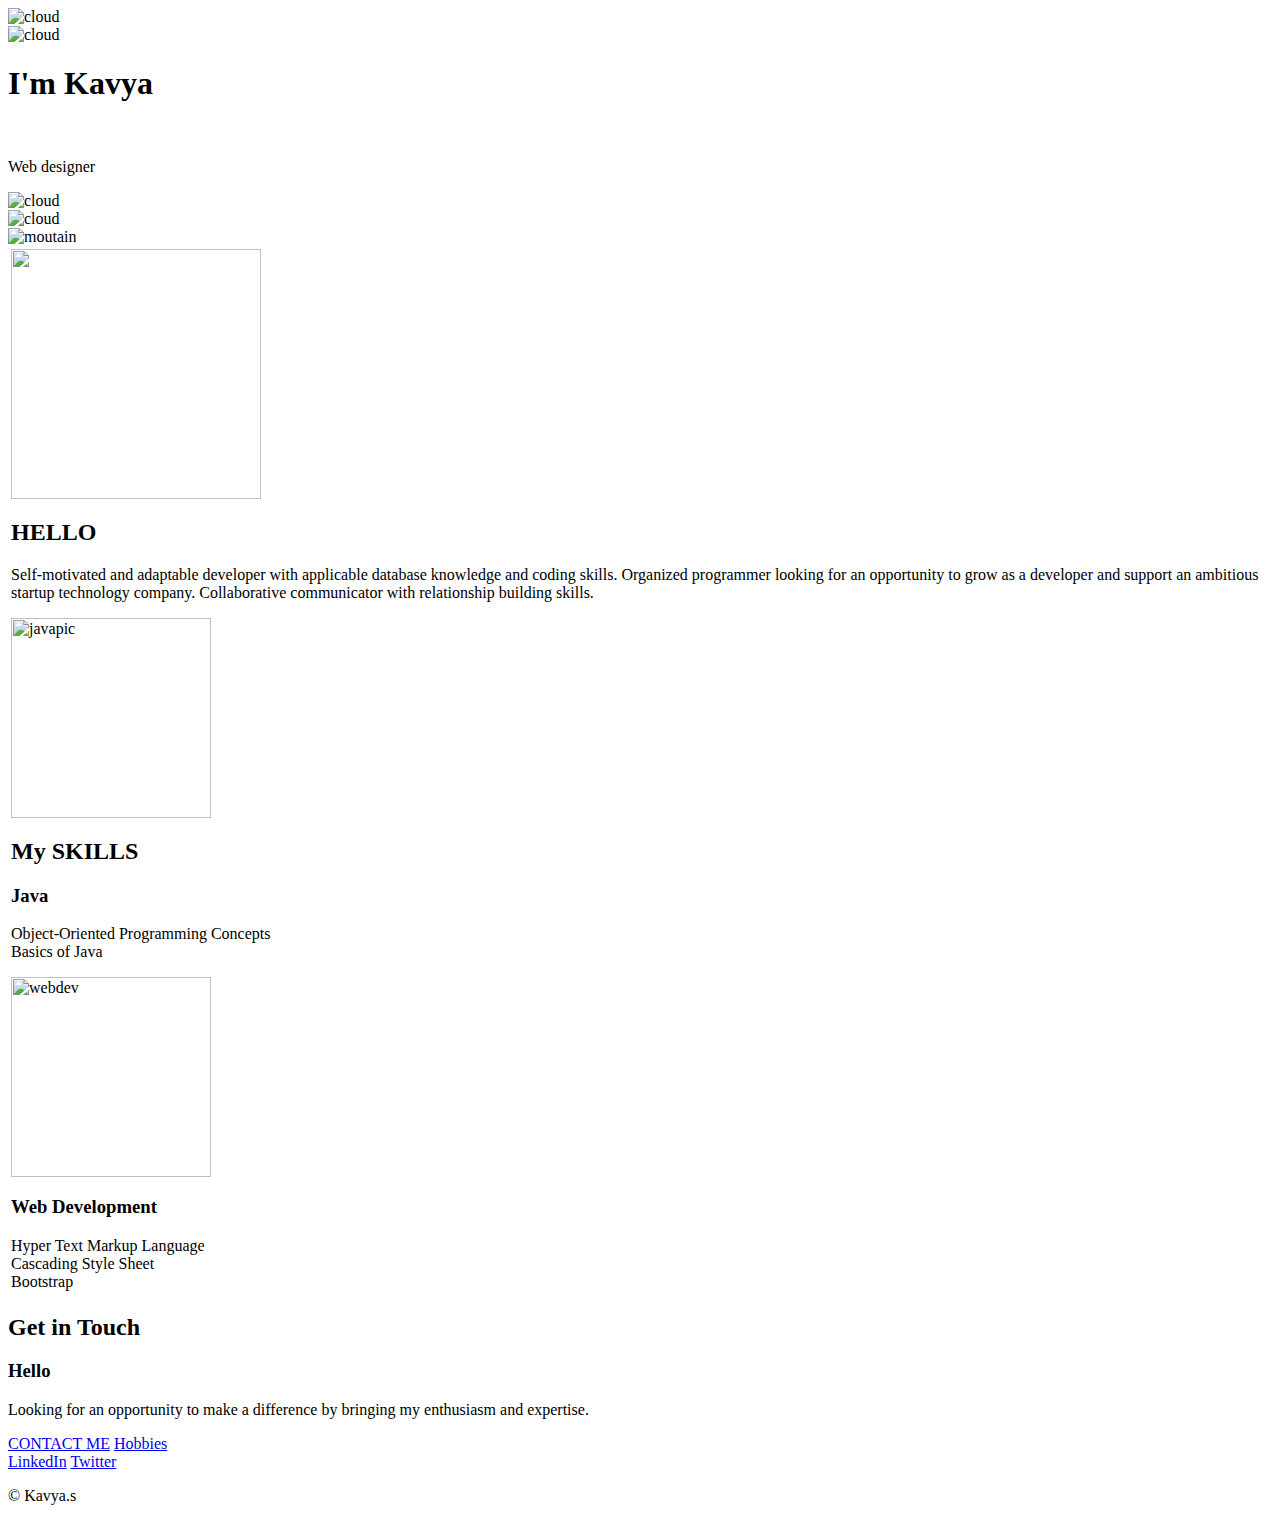
==== index.html @ 1b67226e "Add files via upload" ====
<html>
<html lang="en">
<head>
    <meta charset="UTF-8">
    <meta name="viewport" content="width=device-width, initial-scale=1.0">
    <title>Document</title>

    <link rel="stylesheet" href="CSS\styles.css">
    <link rel="preconnect" href="https://fonts.googleapis.com">
    <link rel="preconnect" href="https://fonts.gstatic.com" crossorigin>
    <link href="https://fonts.googleapis.com/css2?family=Sacramento&display=swap" rel="stylesheet" >
</head>
<body>
</head>
<body>
  <div class="Fistdiv">
    <img class="cld1" src="Images\smallcloud-removebg-preview.png" alt="cloud"><br>
    <img class="cld3" src="Images\smallcloud-removebg-preview.png" alt="cloud"><br>
    <h1>I'm Kavya</h1>
    <br>
    <p>Web designer</p>
    <img class="cld2" src="images\smallcloud-removebg-preview.png" alt="cloud"><br>

    <img class="cld4" src="images\smallcloud-removebg-preview.png" alt="cloud"><br>



    <img class="moutain" src="images\mm.png" alt="moutain"><br>

</div>
</body>
</html>
<table>
  <tr>
    <td>
<div class="middle-container">
    <div class="profile">
      <img src="images\tuxpi.com.1703916371-removebg-preview.png" width="250">
    </div>
    <div class="txt">
            <h2>HELLO</h2>
      <p> Self-motivated and adaptable developer with applicable database knowledge and coding skills. Organized programmer looking for an opportunity to grow as a developer and support an ambitious startup technology company. Collaborative communicator with relationship building skills.</p>
        <div>

        <div class="skills">
              <img  src="images\java.image.png" alt="javapic" width="200px">
            </div>
              <div class="skill1">
            <h2>My SKILLS</h2>
            <h3>Java</h3>
                  <p>Object-Oriented Programming Concepts <br>
                  Basics of Java<br>
                  </div>
                    </div>

            <div class="skill2">

              <img class="web" src="images\webdesinger.image.jpg" alt="webdev" width="200px">
            </div>
            <div class="txt1">
            <h3>Web Development</h3>
           <p> Hyper Text Markup Language <br>
                  Cascading Style Sheet <br>
                  Bootstrap</p>
            </div>
              </div>
            </td>
          </tr>
        </table>

        <div class="contact-me">
            <h2>Get in Touch</h2>
            <h3>Hello</h3>
            <p>Looking for an opportunity to make a difference by bringing my enthusiasm and expertise.</p>


      <a class="btn" href="contactweb.html">CONTACT ME</a>
      <a class="btn" href="hobbies.html">Hobbies</a>
    </div>
  </div>


  <div class="bottom-container">
    <a class="footer-link" href="https://www.linkedin.com/">LinkedIn</a>
    <a class="footer-link" href="https://twitter.com/">Twitter</a>
    <p>© Kavya.s</p>
  </div>
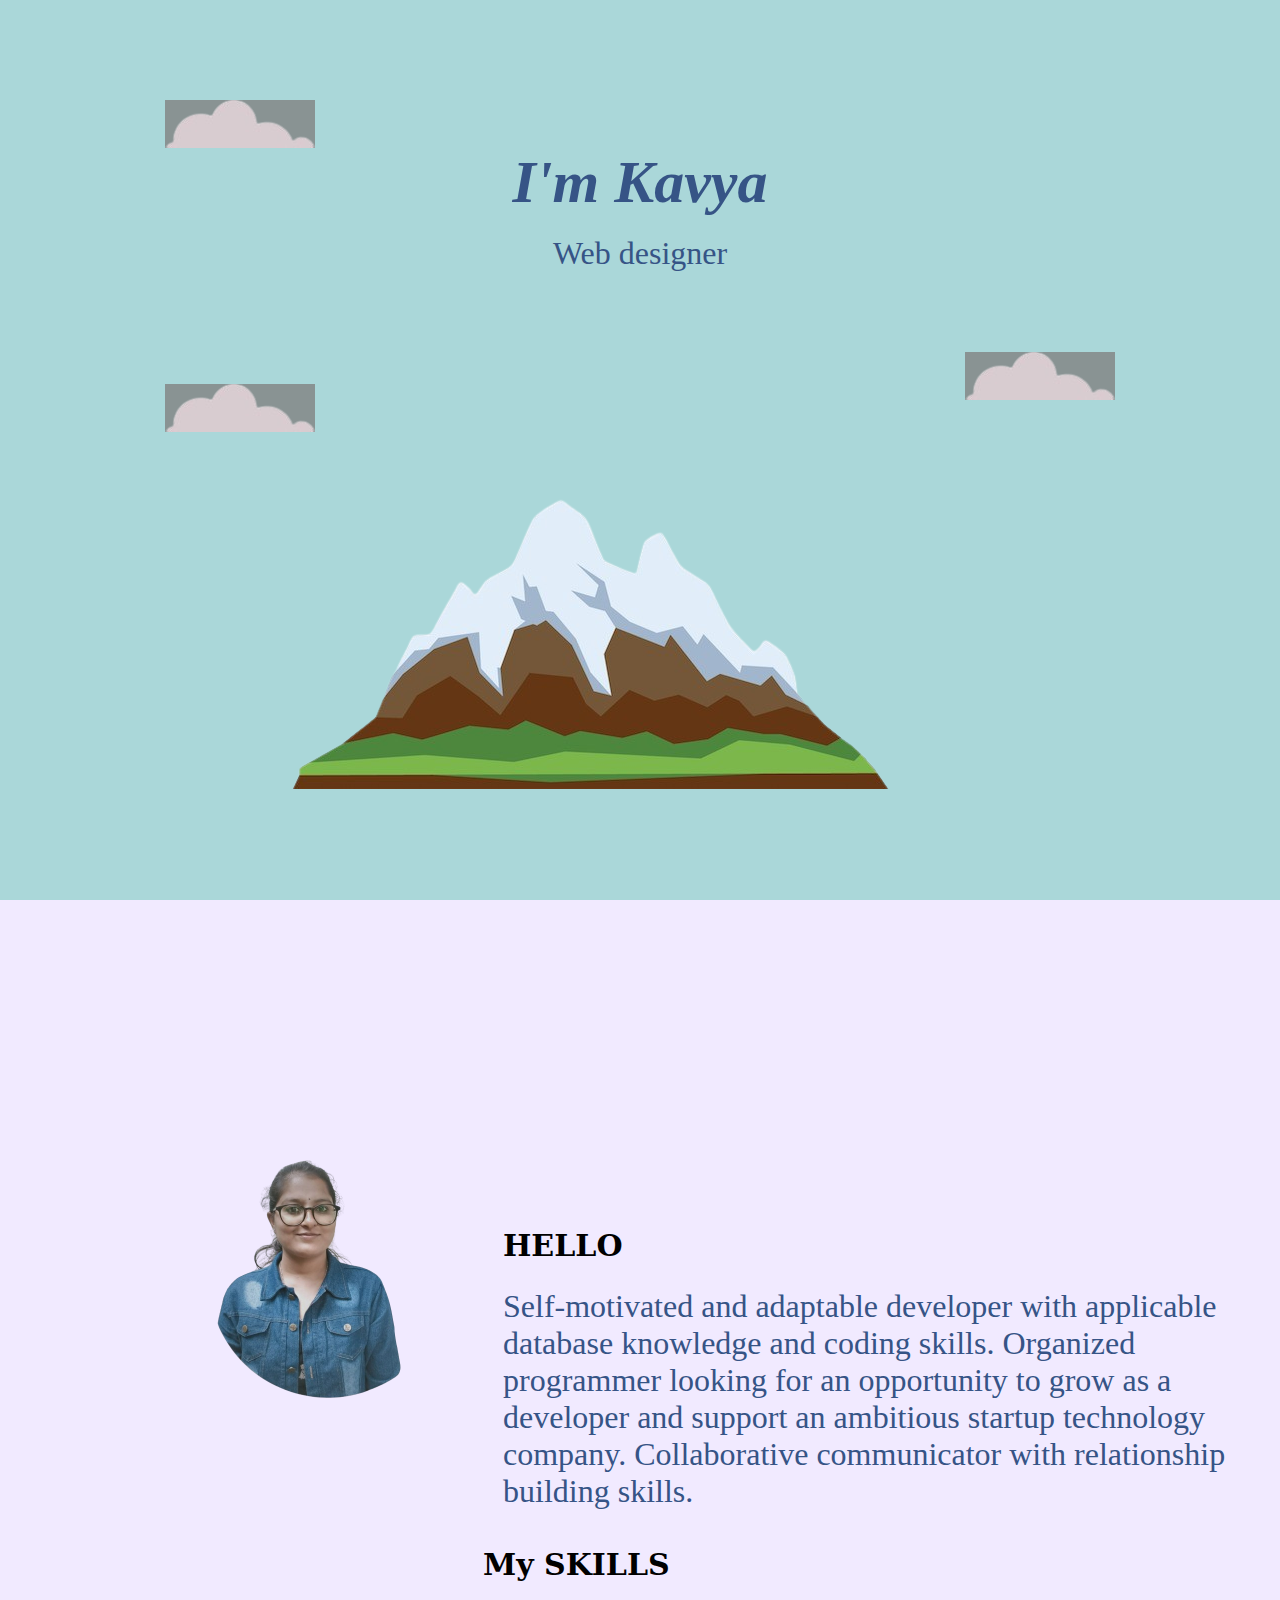
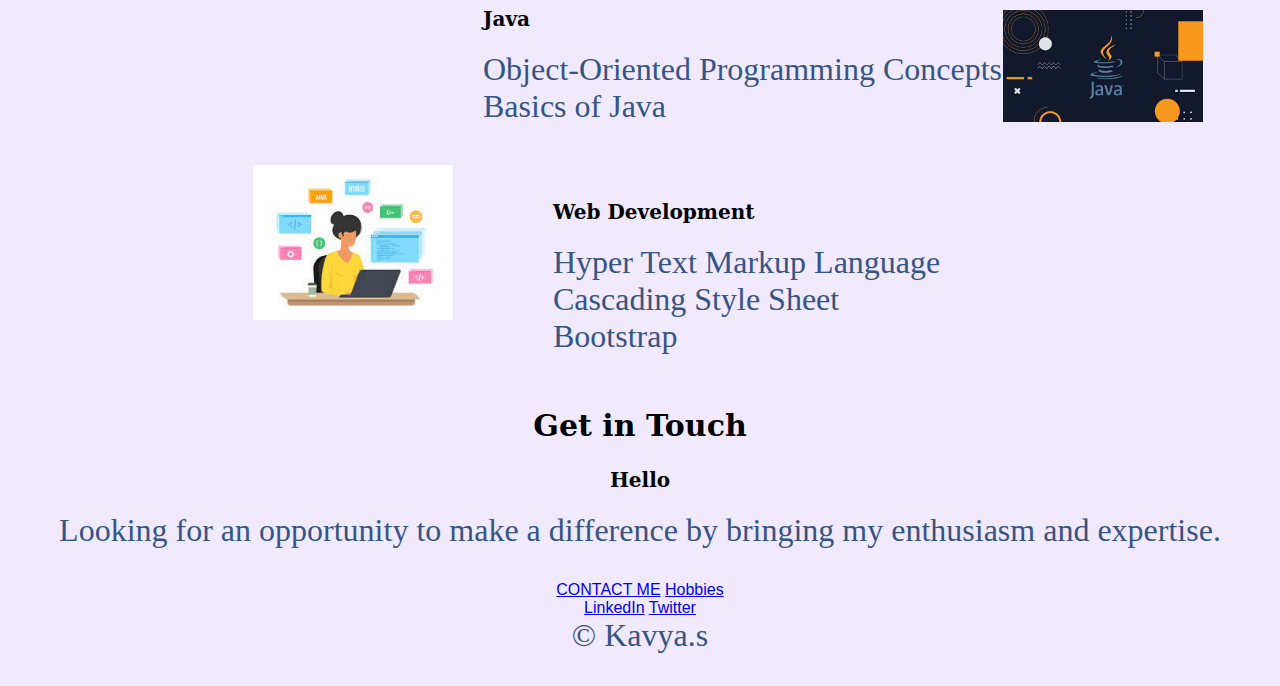
==== commit 72fc7015: "Update index.html" ====
--- a/index.html
+++ b/index.html
@@ -5,7 +5,7 @@
     <meta name="viewport" content="width=device-width, initial-scale=1.0">
     <title>Document</title>
 
-    <link rel="stylesheet" href="CSS\styles.css">
+    <link rel="stylesheet" href="styles.css">
     <link rel="preconnect" href="https://fonts.googleapis.com">
     <link rel="preconnect" href="https://fonts.gstatic.com" crossorigin>
     <link href="https://fonts.googleapis.com/css2?family=Sacramento&display=swap" rel="stylesheet" >
@@ -14,18 +14,18 @@
 </head>
 <body>
   <div class="Fistdiv">
-    <img class="cld1" src="Images\smallcloud-removebg-preview.png" alt="cloud"><br>
-    <img class="cld3" src="Images\smallcloud-removebg-preview.png" alt="cloud"><br>
+    <img class="cld1" src="smallcloud-removebg-preview.png" alt="cloud"><br>
+    <img class="cld3" src="smallcloud-removebg-preview.png" alt="cloud"><br>
     <h1>I'm Kavya</h1>
     <br>
     <p>Web designer</p>
-    <img class="cld2" src="images\smallcloud-removebg-preview.png" alt="cloud"><br>
+    <img class="cld2" src="smallcloud-removebg-preview.png" alt="cloud"><br>
 
-    <img class="cld4" src="images\smallcloud-removebg-preview.png" alt="cloud"><br>
+    <img class="cld4" src="smallcloud-removebg-preview.png" alt="cloud"><br>
 
 
 
-    <img class="moutain" src="images\mm.png" alt="moutain"><br>
+    <img class="moutain" src="mm.png" alt="moutain"><br>
 
 </div>
 </body>
@@ -35,7 +35,7 @@
     <td>
 <div class="middle-container">
     <div class="profile">
-      <img src="images\tuxpi.com.1703916371-removebg-preview.png" width="250">
+      <img src="tuxpi.com.1703916371-removebg-preview.png" width="250">
     </div>
     <div class="txt">
             <h2>HELLO</h2>
@@ -43,7 +43,7 @@
         <div>
 
         <div class="skills">
-              <img  src="images\java.image.png" alt="javapic" width="200px">
+              <img  src="java.image.png" alt="javapic" width="200px">
             </div>
               <div class="skill1">
             <h2>My SKILLS</h2>
@@ -55,7 +55,7 @@
 
             <div class="skill2">
 
-              <img class="web" src="images\webdesinger.image.jpg" alt="webdev" width="200px">
+              <img class="web" src="webdesinger.image.jpg" alt="webdev" width="200px">
             </div>
             <div class="txt1">
             <h3>Web Development</h3>
--- a/styles.css
+++ b/styles.css
@@ -0,0 +1,106 @@
+h1{
+font-size: 60px;
+  color: #365486;
+  margin-bottom: 0px;
+  margin-top: 0px;
+  font-style: italic;
+  font-family: 'Dancing Script'; cursive;
+}
+.body{
+  background-color:22A699;
+      text-align: center;
+}
+p{
+ font-size: 30px;
+  color: #365486;
+  font-size: 2em;
+  font-family: 'Dancing Script'; cursive;
+
+  margin-top: 0px;
+
+}
+body{
+  margin: 0px;
+  text-align: center;
+  font-family: 'Montserrat',sans-serif;
+  background-color: #F1EAFF;
+
+}
+
+.Fistdiv{
+    background-color: #AAD7D9;
+    margin: 0px;
+    height: 900px;
+}
+
+.cld1{
+  margin-left: -800px;
+  margin-top: 100px;
+}
+
+.cld2{
+margin-left: -800px;
+margin-top: 80px;
+}
+
+.moutain{
+  margin-left: -100px;
+}
+
+.cld3{
+  margin-left: 800px;
+  margin-top: -400%;
+}
+
+.cld4{
+  margin-left: 800px;
+  margin-top: -80px;
+}
+
+h2{
+  font-family: "Georgia","serif";
+  font-size: 30px;
+  font-weight: "bold";
+}
+
+h3{
+  font-family: "Georgia","serif";
+  font-size: 20px;
+
+}
+.txt{
+  margin-left: 500;
+  margin-top:-200;
+}
+.profile{
+    margin-top: 250px;
+    margin-left: 200;
+}
+.skills{
+  margin-top: 100px;
+  margin-left: 500;
+}
+.skill1{
+  margin-left: -20;
+  margin-top:-200;
+}
+.skill2{
+  margin-top: 40px;
+  margin-left: -250;
+}
+.txt1{
+  margin-left: 50;
+  margin-top:-140;
+}
+.contact-me{
+  margin-top: 50;
+}
+
+@keyframes floatClouds {
+    0% { transform: translateX(0); }
+    50% { transform: translateX(20px); }
+    100% { transform: translateX(0);}
+}
+.java{
+  margin-right: 50px;
+}
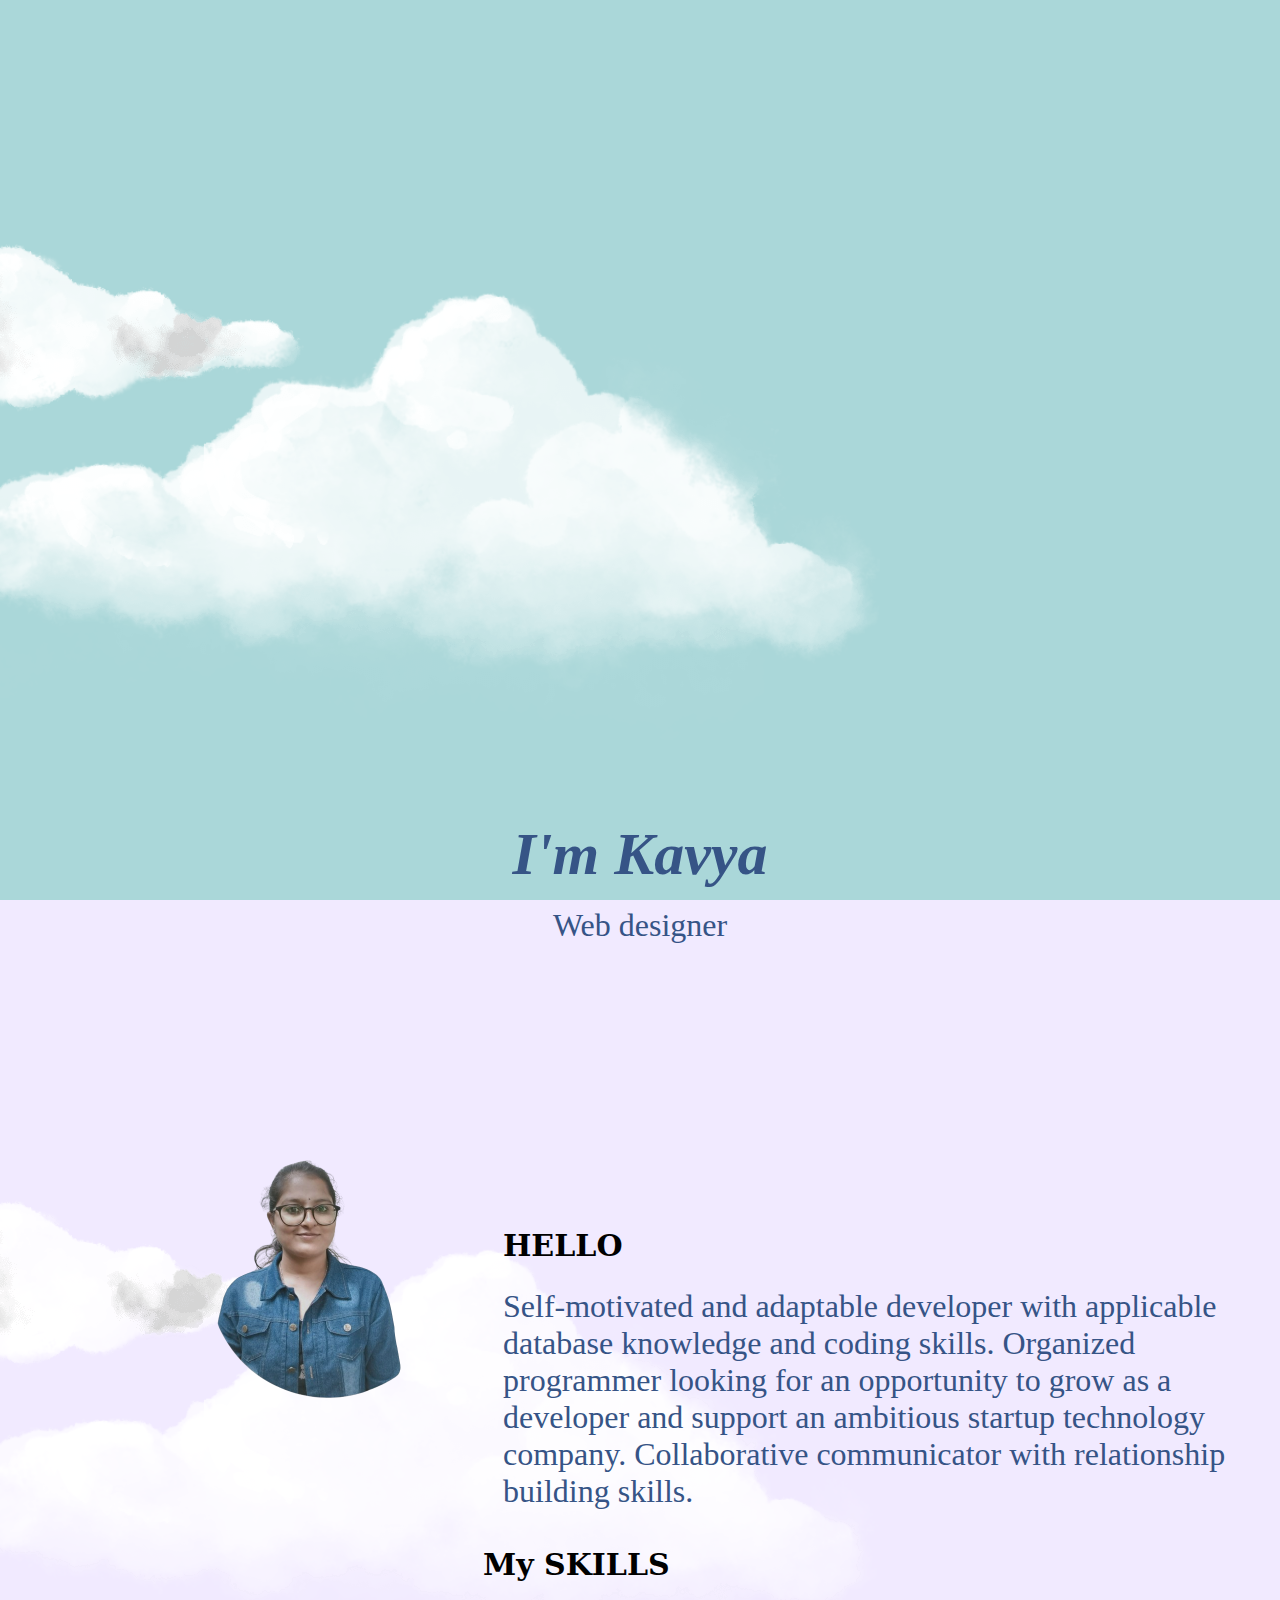
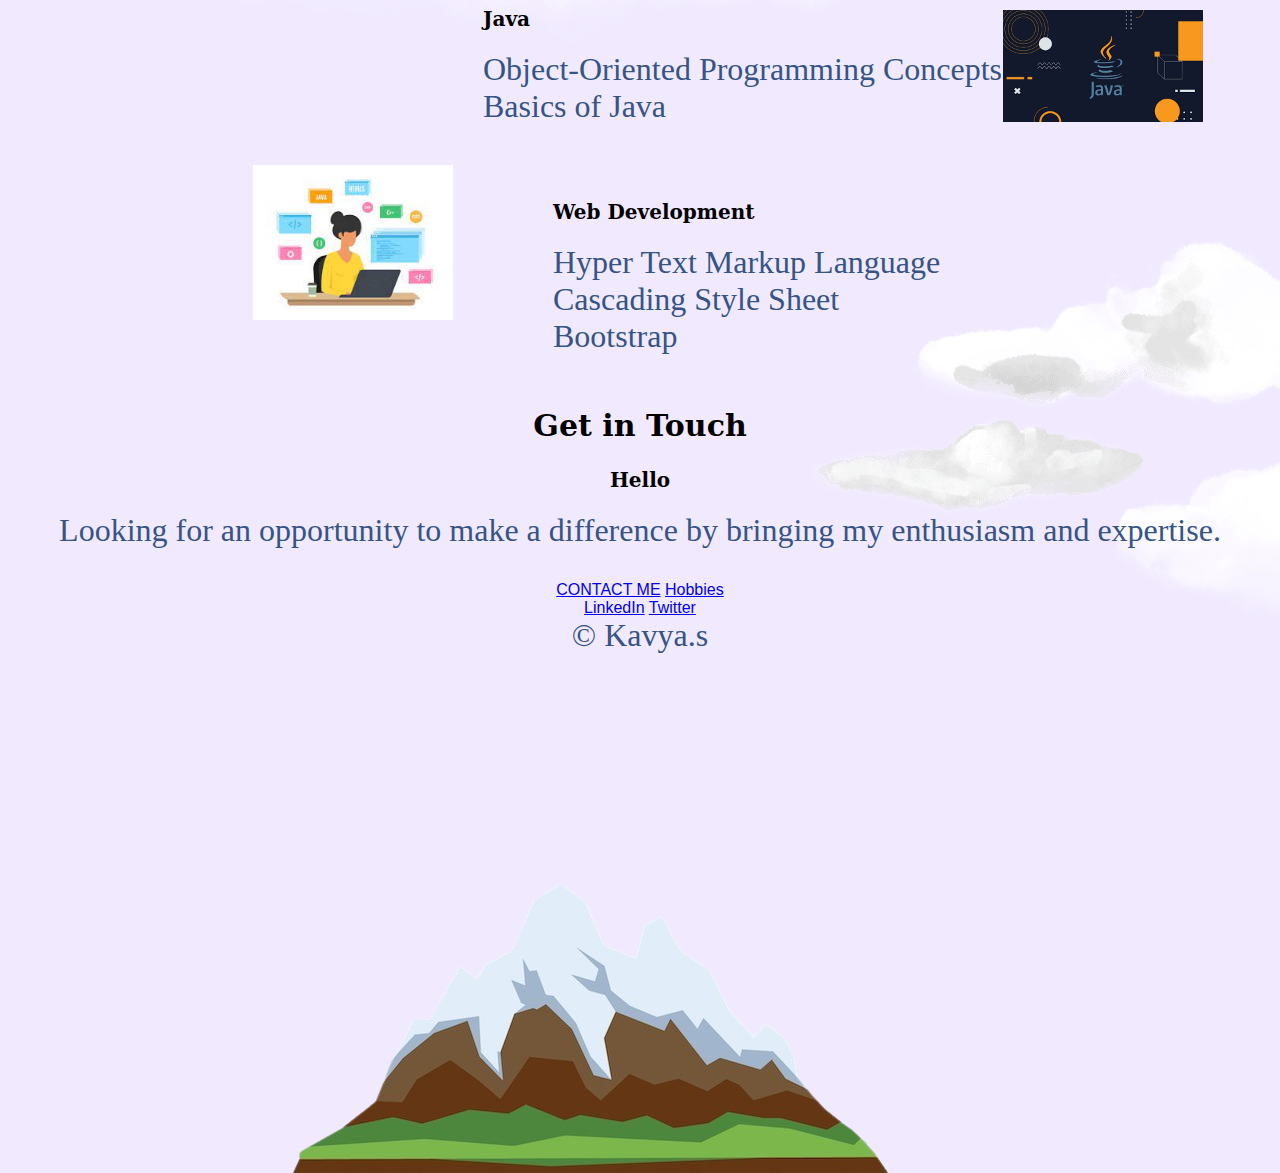
==== commit 7422d807: "Update index.html" ====
--- a/index.html
+++ b/index.html
@@ -14,14 +14,14 @@
 </head>
 <body>
   <div class="Fistdiv">
-    <img class="cld1" src="smallcloud-removebg-preview.png" alt="cloud"><br>
-    <img class="cld3" src="smallcloud-removebg-preview.png" alt="cloud"><br>
+    <img class="cld1" src="cloud1.png" alt="cloud"><br>
+    <img class="cld3" src="cloud1.png" alt="cloud"><br>
     <h1>I'm Kavya</h1>
     <br>
     <p>Web designer</p>
-    <img class="cld2" src="smallcloud-removebg-preview.png" alt="cloud"><br>
+    <img class="cld2" src="cloud1.png" alt="cloud"><br>
 
-    <img class="cld4" src="smallcloud-removebg-preview.png" alt="cloud"><br>
+    <img class="cld4" src="cloud1.png" alt="cloud"><br>
 
 
 
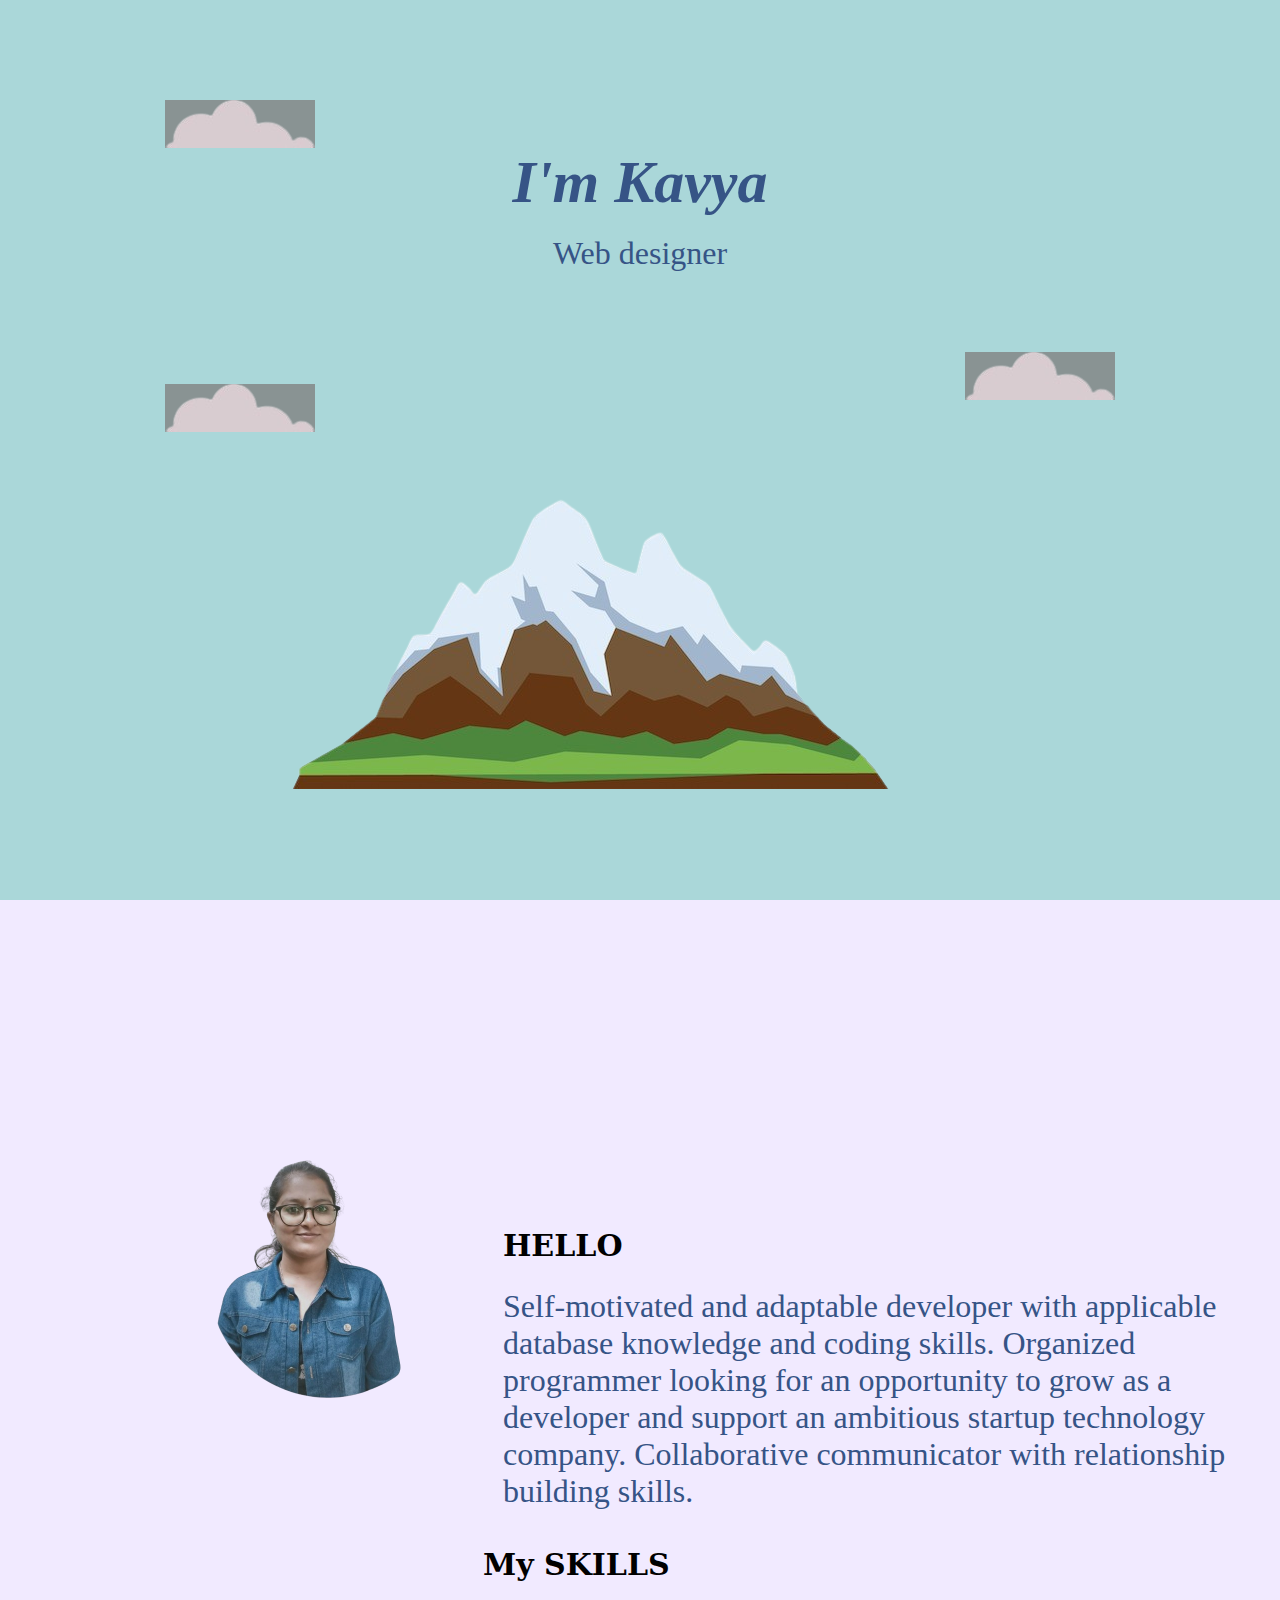
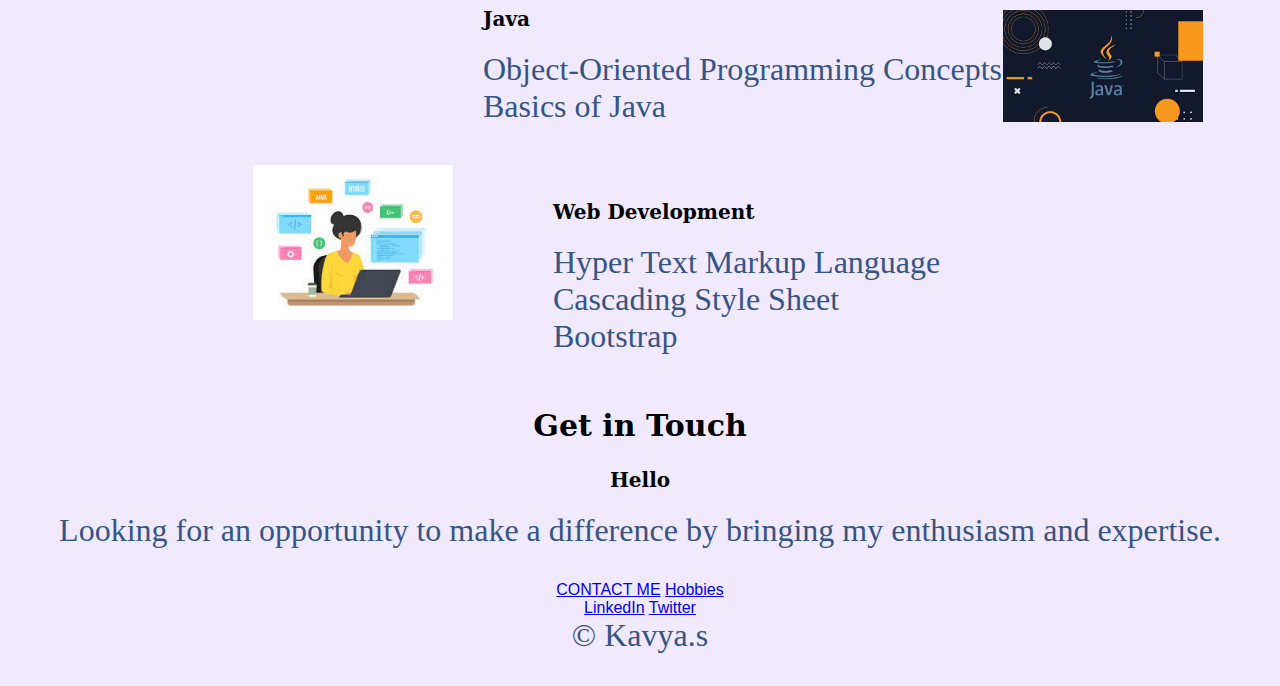
==== commit 50990bea: "Update index.html" ====
--- a/index.html
+++ b/index.html
@@ -14,14 +14,14 @@
 </head>
 <body>
   <div class="Fistdiv">
-    <img class="cld1" src="cloud1.png" alt="cloud"><br>
-    <img class="cld3" src="cloud1.png" alt="cloud"><br>
+    <img class="cld1" src="smallcloud-removebg-preview.png" alt="cloud"><br>
+    <img class="cld3" src="smallcloud-removebg-preview.png" alt="cloud"><br>
     <h1>I'm Kavya</h1>
     <br>
     <p>Web designer</p>
-    <img class="cld2" src="cloud1.png" alt="cloud"><br>
+    <img class="cld2" src="smallcloud-removebg-preview.png" alt="cloud"><br>
 
-    <img class="cld4" src="cloud1.png" alt="cloud"><br>
+    <img class="cld4" src="smallcloud-removebg-preview.png" alt="cloud"><br>
 
 
 
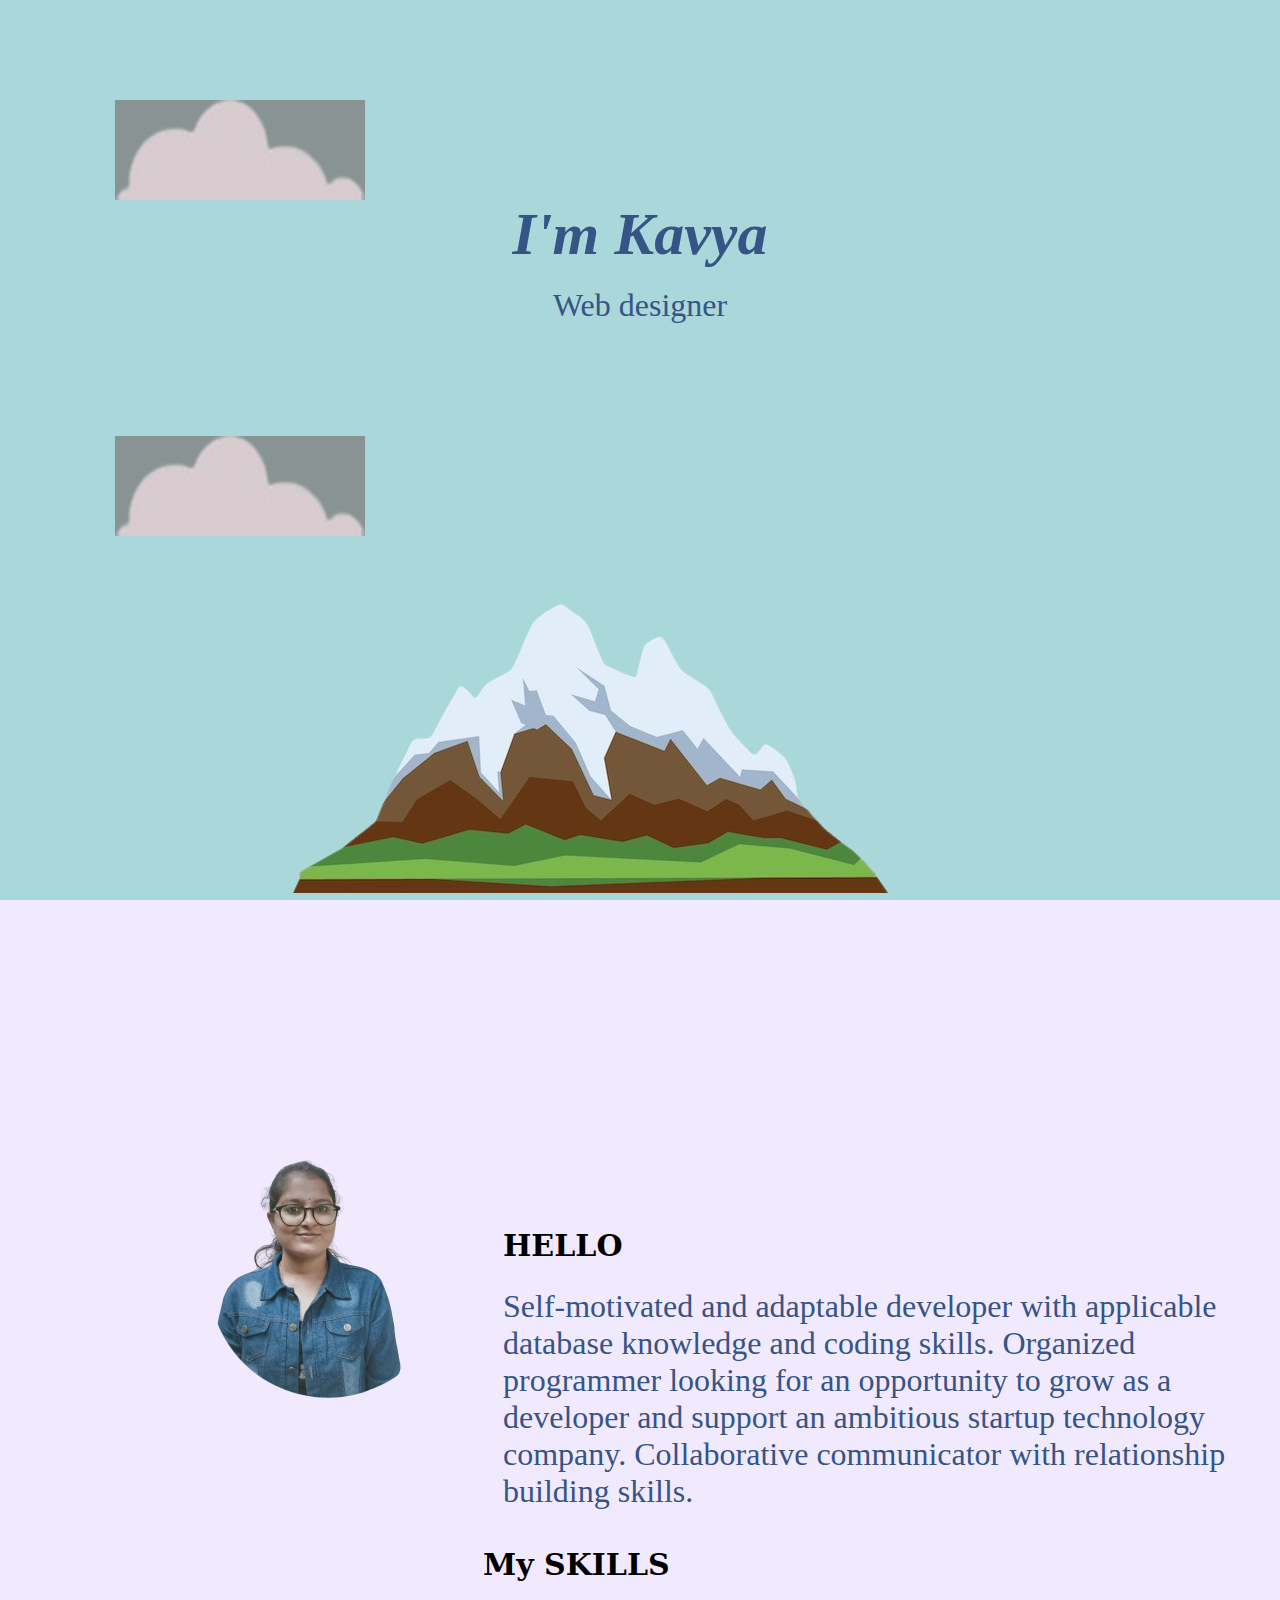
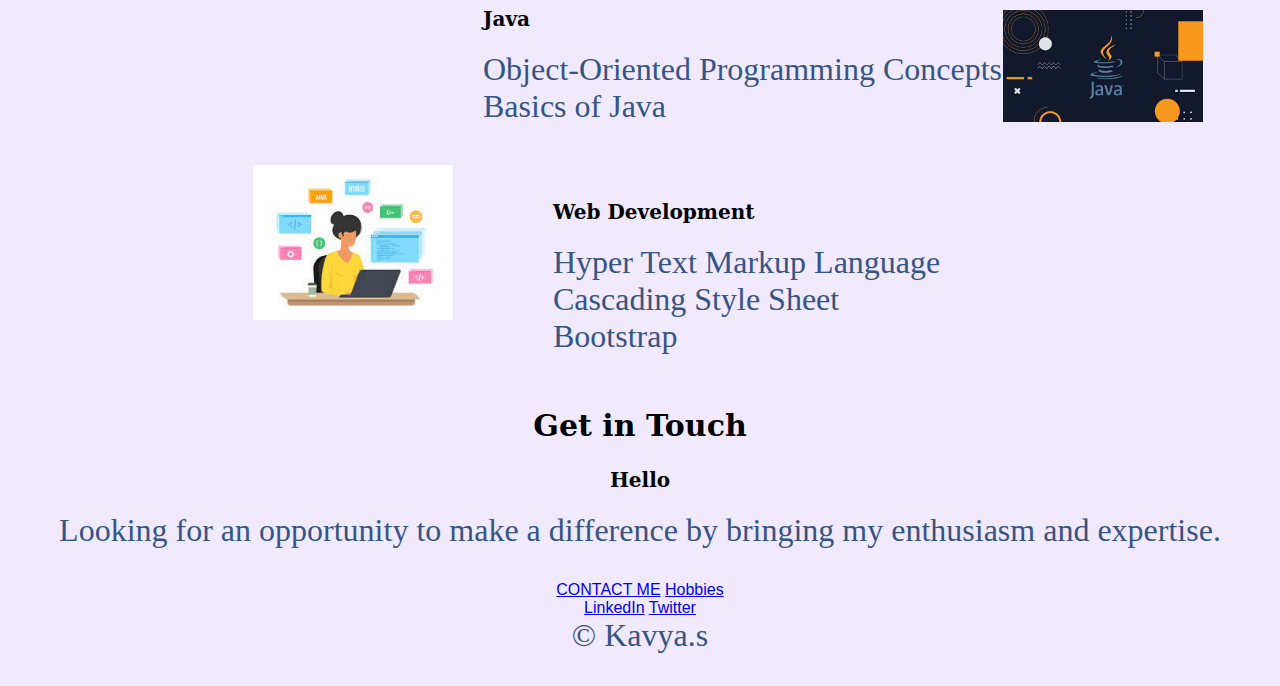
==== commit 5d74abe5: "Update index.html" ====
--- a/index.html
+++ b/index.html
@@ -14,14 +14,14 @@
 </head>
 <body>
   <div class="Fistdiv">
-    <img class="cld1" src="smallcloud-removebg-preview.png" alt="cloud"><br>
-    <img class="cld3" src="smallcloud-removebg-preview.png" alt="cloud"><br>
+    <img class="cld1" src="smallcloud-removebg-preview.png" alt="cloud"  width="250"  height="100"><br>
+    <img class="cld3" src="smallcloud-removebg-preview.png" alt="cloud"   width="250"  height="100"><br>
     <h1>I'm Kavya</h1>
     <br>
     <p>Web designer</p>
-    <img class="cld2" src="smallcloud-removebg-preview.png" alt="cloud"><br>
+    <img class="cld2" src="smallcloud-removebg-preview.png" alt="cloud" width="250"  height="100><br>
 
-    <img class="cld4" src="smallcloud-removebg-preview.png" alt="cloud"><br>
+    <img class="cld4" src="smallcloud-removebg-preview.png" alt="cloud" width="250"  height="100"><br>
 
 
 
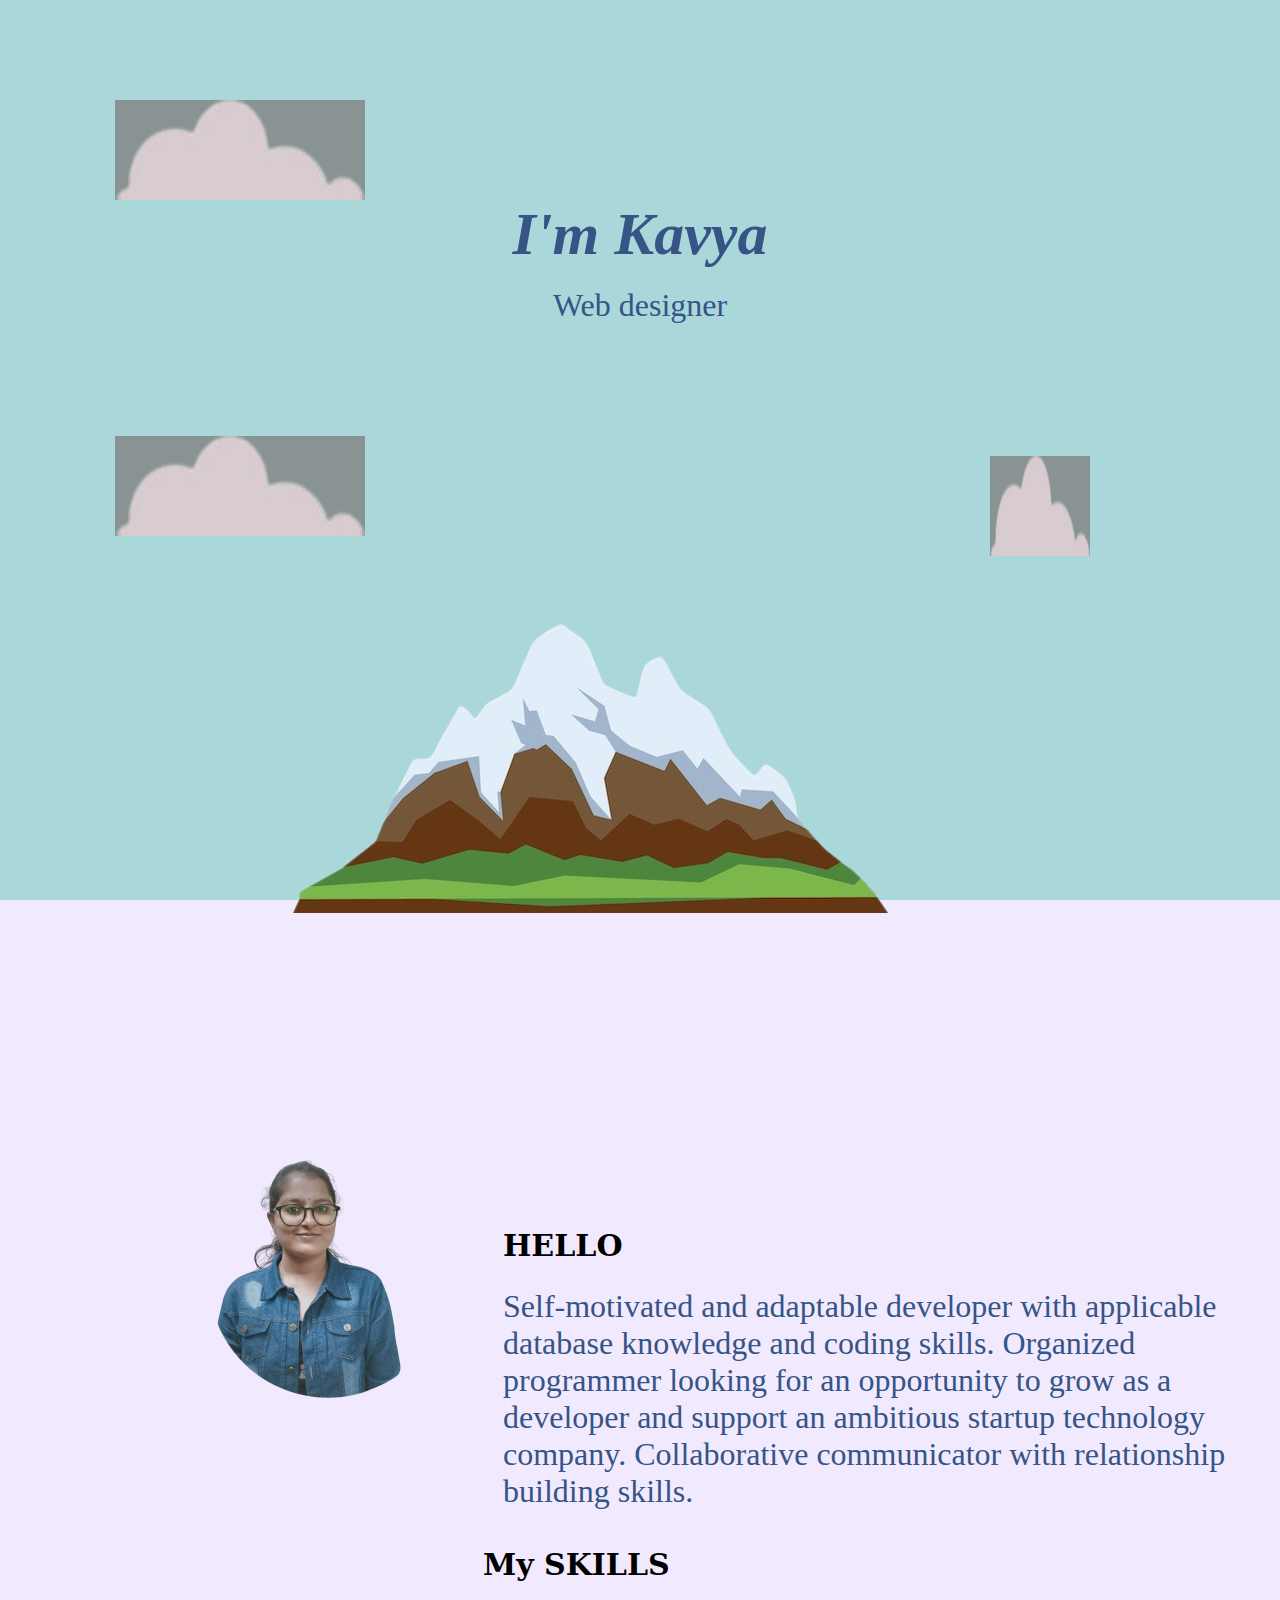
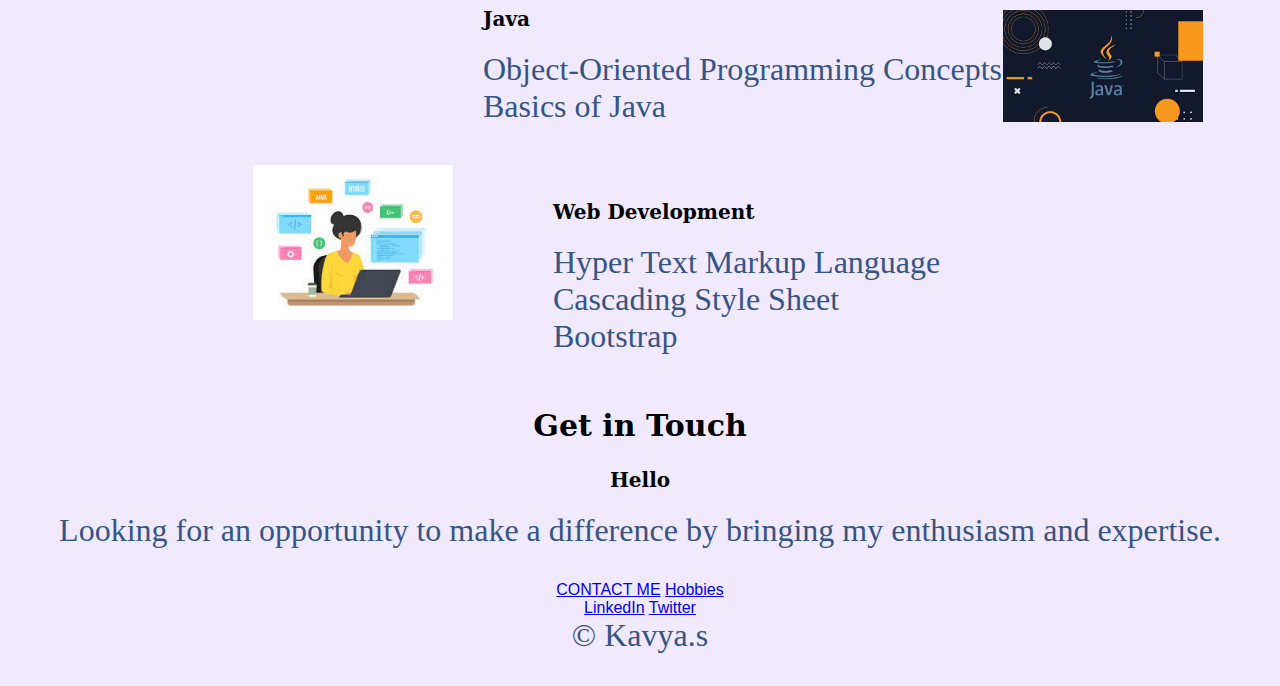
==== commit 17619c06: "Update index.html" ====
--- a/index.html
+++ b/index.html
@@ -15,13 +15,13 @@
 <body>
   <div class="Fistdiv">
     <img class="cld1" src="smallcloud-removebg-preview.png" alt="cloud"  width="250"  height="100"><br>
-    <img class="cld3" src="smallcloud-removebg-preview.png" alt="cloud"   width="250"  height="100"><br>
+    <img class="cld3" src="smallcloud-removebg-preview.png" alt="cloud"   width="100"  height="100"><br>
     <h1>I'm Kavya</h1>
     <br>
     <p>Web designer</p>
-    <img class="cld2" src="smallcloud-removebg-preview.png" alt="cloud" width="250"  height="100><br>
+    <img class="cld2" src="smallcloud-removebg-preview.png" alt="cloud" width="250"  height="100"><br>
 
-    <img class="cld4" src="smallcloud-removebg-preview.png" alt="cloud" width="250"  height="100"><br>
+    <img class="cld4" src="smallcloud-removebg-preview.png" alt="cloud"  width="100"  height="100"><br>
 
 
 
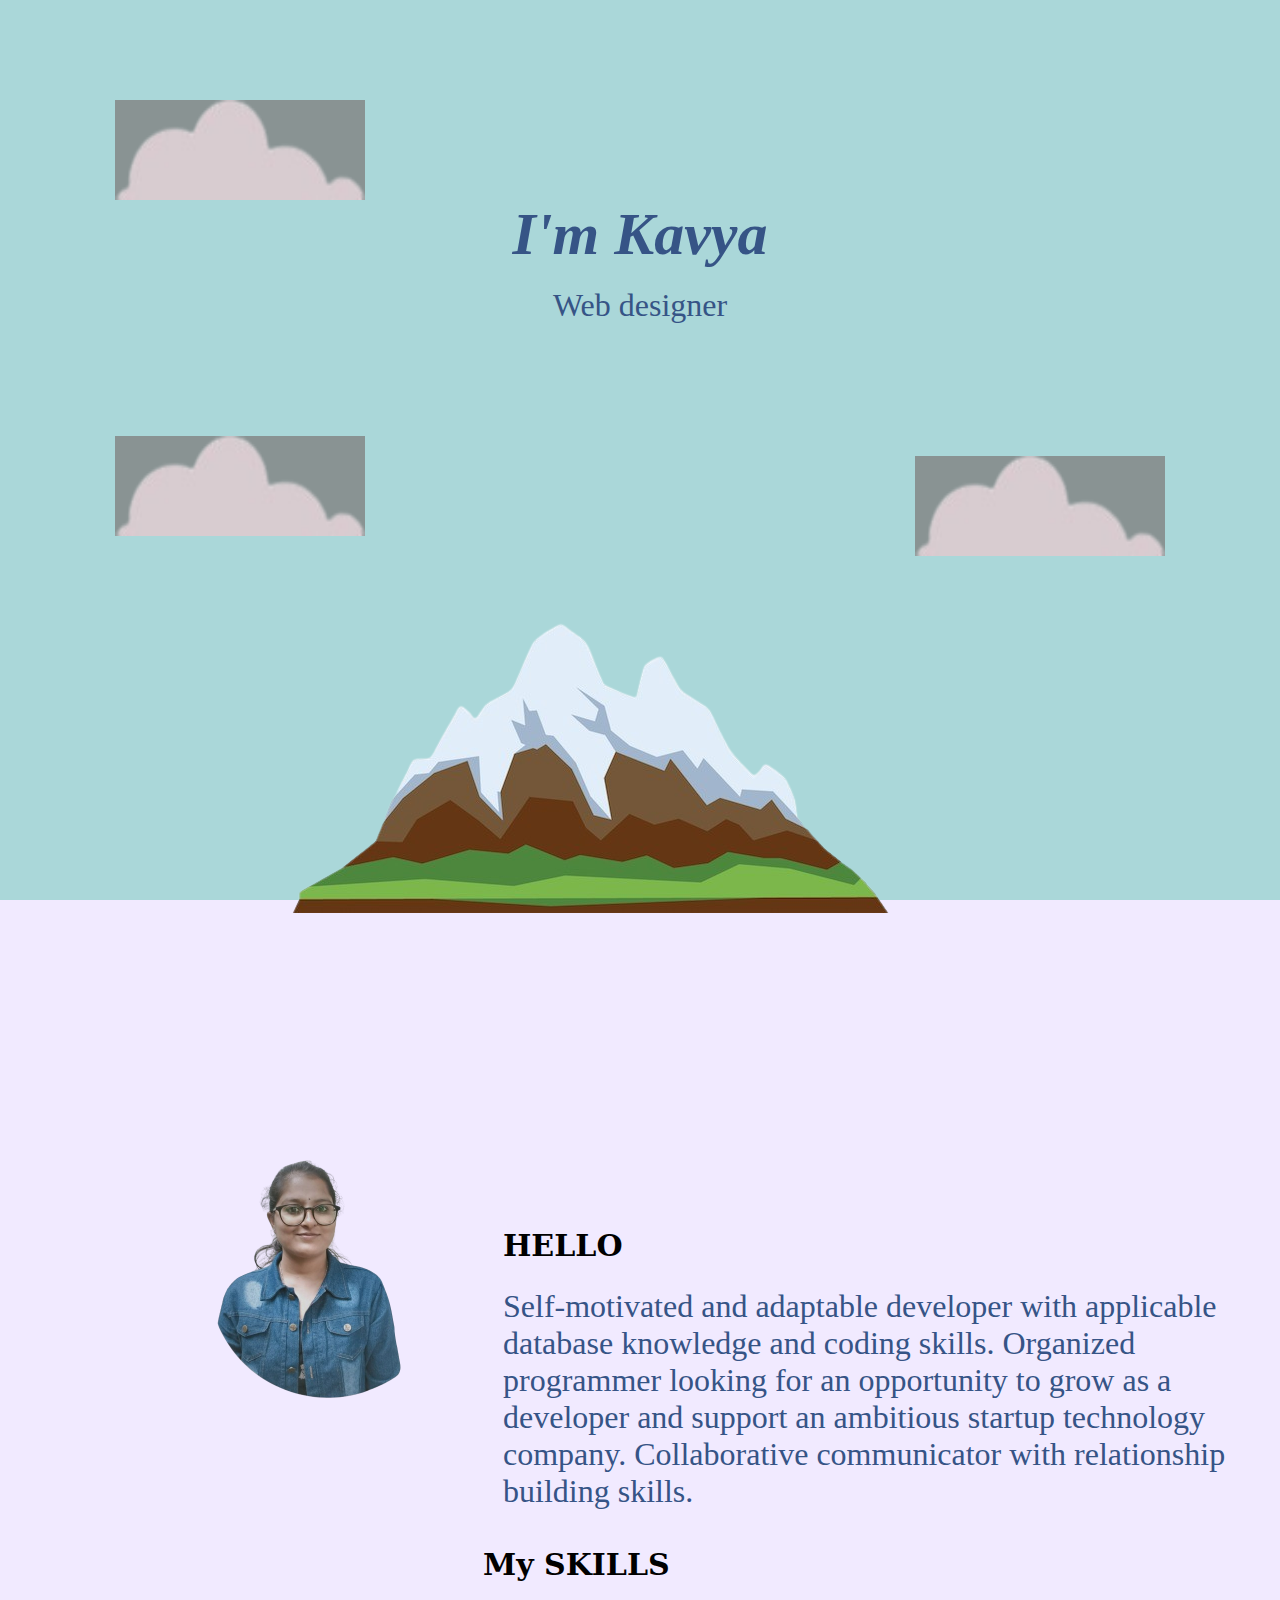
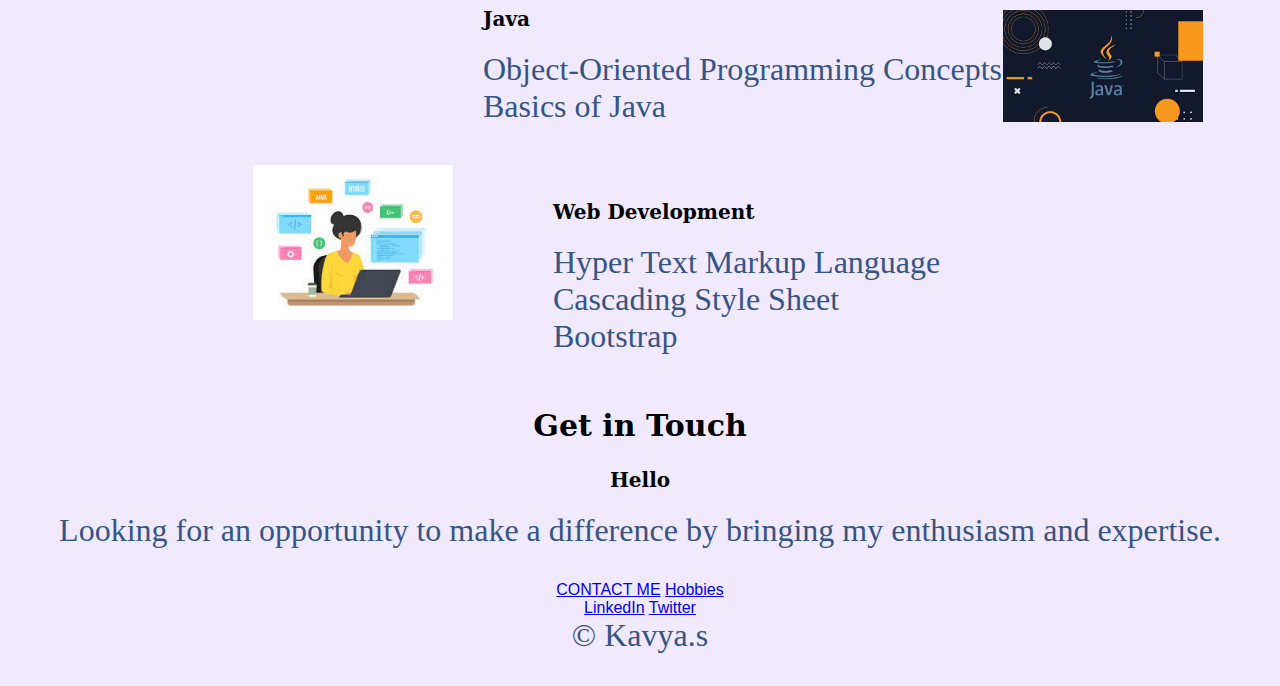
==== commit 945128bc: "Update index.html" ====
--- a/index.html
+++ b/index.html
@@ -21,7 +21,7 @@
     <p>Web designer</p>
     <img class="cld2" src="smallcloud-removebg-preview.png" alt="cloud" width="250"  height="100"><br>
 
-    <img class="cld4" src="smallcloud-removebg-preview.png" alt="cloud"  width="100"  height="100"><br>
+    <img class="cld4" src="smallcloud-removebg-preview.png" alt="cloud"  width="250"  height="100"><br>
 
 
 
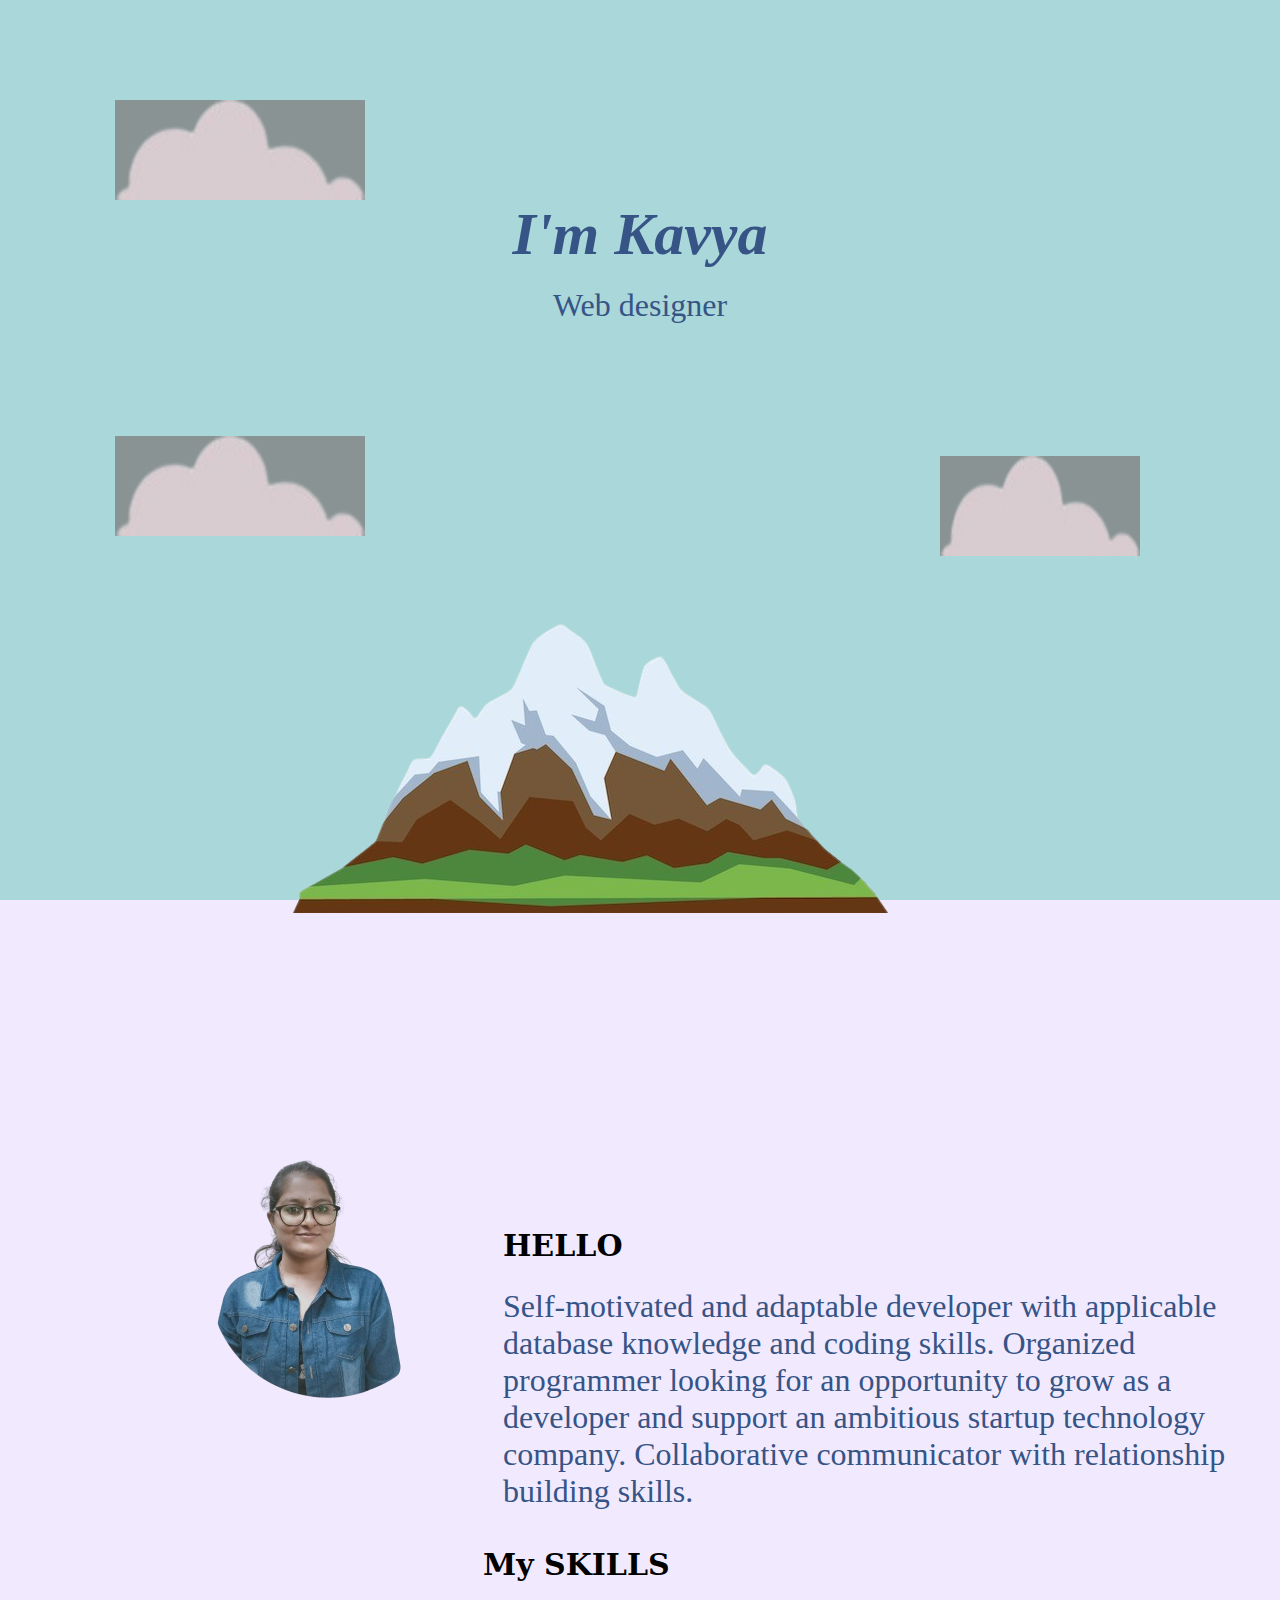
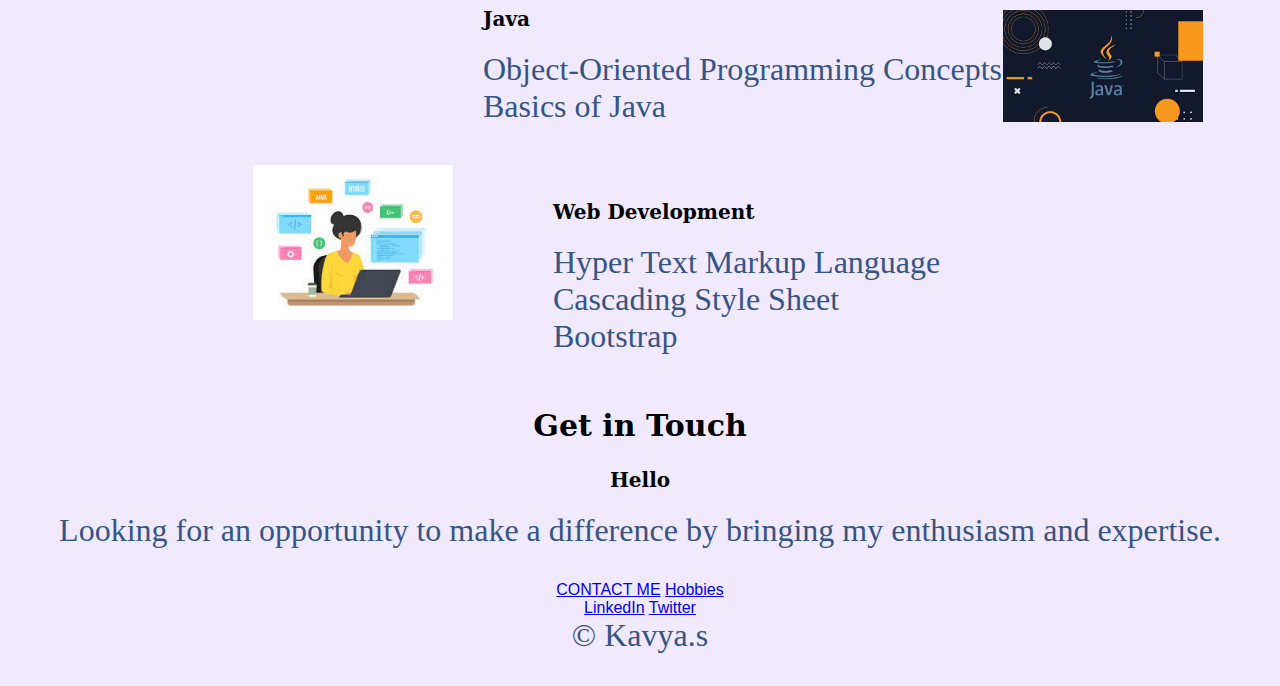
==== commit bc75fe28: "Update index.html" ====
--- a/index.html
+++ b/index.html
@@ -21,7 +21,7 @@
     <p>Web designer</p>
     <img class="cld2" src="smallcloud-removebg-preview.png" alt="cloud" width="250"  height="100"><br>
 
-    <img class="cld4" src="smallcloud-removebg-preview.png" alt="cloud"  width="250"  height="100"><br>
+    <img class="cld4" src="smallcloud-removebg-preview.png" alt="cloud"  width="200"  height="100"><br>
 
 
 
